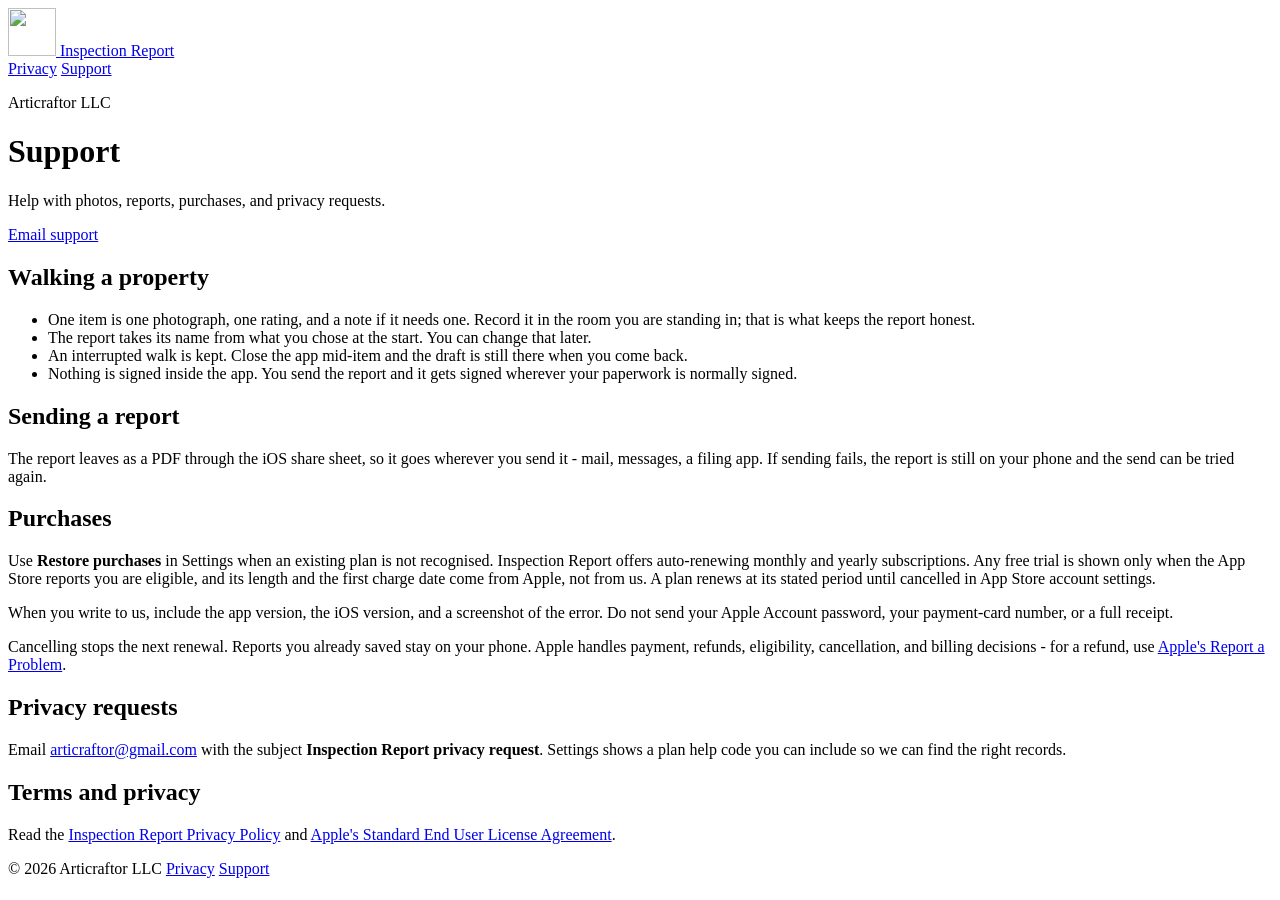
==== support/index.html @ c22f0e81 "Privacy policy and support pages for Inspection Report The app's Settings has linked here since buil" ====
<!doctype html>
<html lang="en">
  <head>
    <meta charset="utf-8" />
    <meta name="viewport" content="width=device-width, initial-scale=1" />
    <meta name="description" content="Inspection Report support." />
    <title>Support | Inspection Report</title>
    <link rel="icon" href="/inspection-report-legal/assets/inspection-report-icon.png" />
    <link rel="stylesheet" href="/inspection-report-legal/styles.css" />
  </head>
  <body>
    <header class="site-header">
      <a class="brand" href="/inspection-report-legal/" aria-label="Inspection Report home">
        <img src="/inspection-report-legal/assets/inspection-report-icon.png" alt="" width="48" height="48" />
        <span>Inspection Report</span>
      </a>
      <nav aria-label="Legal and support">
        <a  href="/inspection-report-legal/privacy/">Privacy</a>
        <a aria-current="page" href="/inspection-report-legal/support/">Support</a>
      </nav>
    </header>
    <main class="document-main">
      <header class="document-title">
        <p class="eyebrow">Articraftor LLC</p>
        <h1>Support</h1>
        <p class="lede">Help with photos, reports, purchases, and privacy requests.</p>
        <a class="contact-link" href="mailto:articraftor@gmail.com">Email support</a>
      </header>
      <article>
        <section>
          <h2>Walking a property</h2>
          <ul>
            <li>One item is one photograph, one rating, and a note if it needs one. Record it in the room you are standing in; that is what keeps the report honest.</li>
            <li>The report takes its name from what you chose at the start. You can change that later.</li>
            <li>An interrupted walk is kept. Close the app mid-item and the draft is still there when you come back.</li>
            <li>Nothing is signed inside the app. You send the report and it gets signed wherever your paperwork is normally signed.</li>
          </ul>
        </section>
        <section>
          <h2>Sending a report</h2>
          <p>The report leaves as a PDF through the iOS share sheet, so it goes wherever you send it - mail, messages, a filing app. If sending fails, the report is still on your phone and the send can be tried again.</p>
        </section>
        <section>
          <h2>Purchases</h2>
          <p>Use <strong>Restore purchases</strong> in Settings when an existing plan is not recognised. Inspection Report offers auto-renewing monthly and yearly subscriptions. Any free trial is shown only when the App Store reports you are eligible, and its length and the first charge date come from Apple, not from us. A plan renews at its stated period until cancelled in App Store account settings.</p>
          <p>When you write to us, include the app version, the iOS version, and a screenshot of the error. Do not send your Apple Account password, your payment-card number, or a full receipt.</p>
          <p>Cancelling stops the next renewal. Reports you already saved stay on your phone. Apple handles payment, refunds, eligibility, cancellation, and billing decisions - for a refund, use <a href="https://reportaproblem.apple.com/">Apple's Report a Problem</a>.</p>
        </section>
        <section>
          <h2>Privacy requests</h2>
          <p>Email <a href="mailto:articraftor@gmail.com?subject=Inspection%20Report%20privacy%20request">articraftor@gmail.com</a> with the subject <strong>Inspection Report privacy request</strong>. Settings shows a plan help code you can include so we can find the right records.</p>
        </section>
        <section>
          <h2>Terms and privacy</h2>
          <p>Read the <a href="/inspection-report-legal/privacy/">Inspection Report Privacy Policy</a> and <a href="https://www.apple.com/legal/internet-services/itunes/dev/stdeula/">Apple's Standard End User License Agreement</a>.</p>
        </section>
      </article>
    </main>
    <footer>
      <span>&copy; 2026 Articraftor LLC</span>
      <a href="/inspection-report-legal/privacy/">Privacy</a>
      <a href="/inspection-report-legal/support/">Support</a>
    </footer>
  </body>
</html>
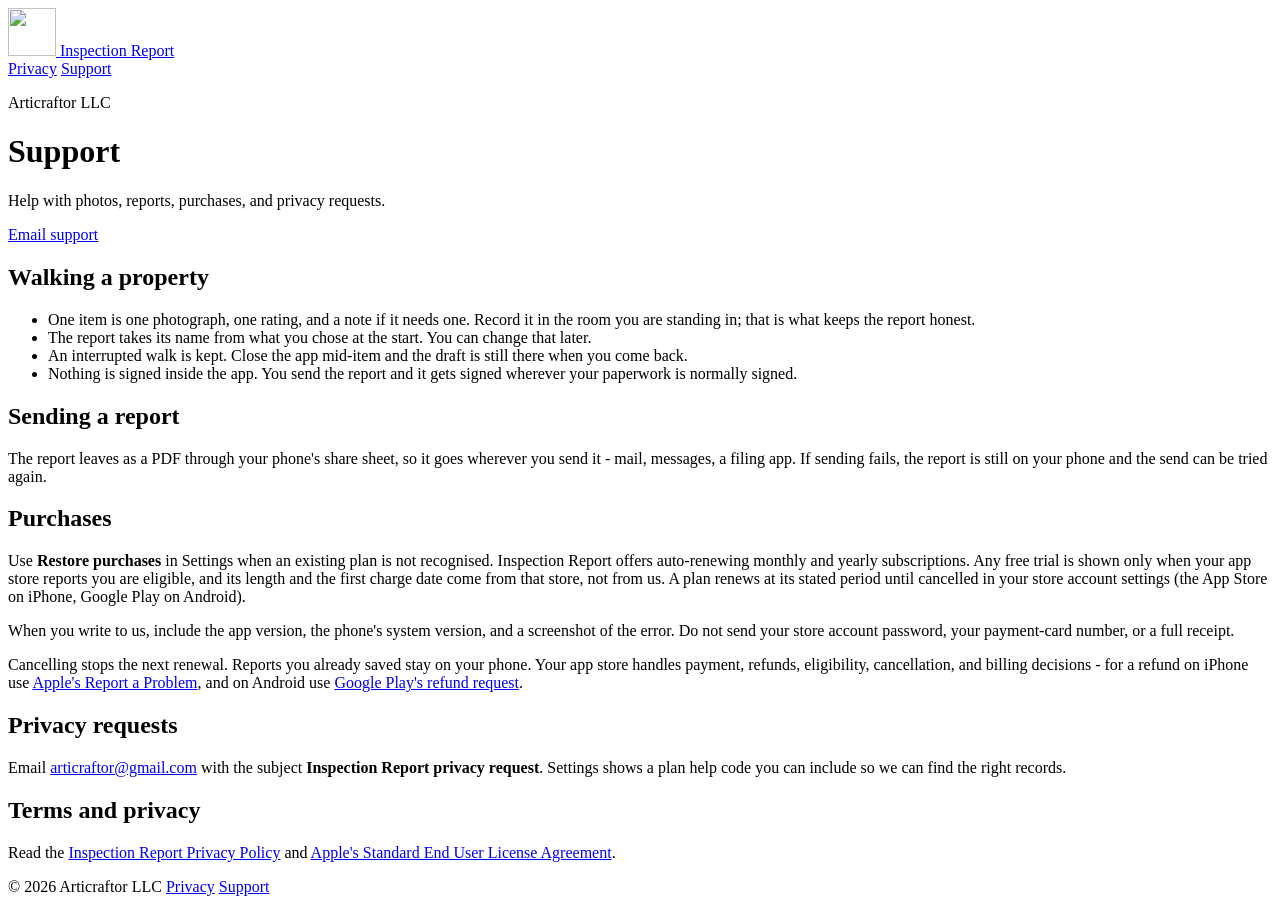
==== commit 0023ef2b: "Privacy and support pages cover both stores, not Apple only The app now ships on Google Play as well" ====
--- a/support/index.html
+++ b/support/index.html
@@ -38,13 +38,13 @@
         </section>
         <section>
           <h2>Sending a report</h2>
-          <p>The report leaves as a PDF through the iOS share sheet, so it goes wherever you send it - mail, messages, a filing app. If sending fails, the report is still on your phone and the send can be tried again.</p>
+          <p>The report leaves as a PDF through your phone's share sheet, so it goes wherever you send it - mail, messages, a filing app. If sending fails, the report is still on your phone and the send can be tried again.</p>
         </section>
         <section>
           <h2>Purchases</h2>
-          <p>Use <strong>Restore purchases</strong> in Settings when an existing plan is not recognised. Inspection Report offers auto-renewing monthly and yearly subscriptions. Any free trial is shown only when the App Store reports you are eligible, and its length and the first charge date come from Apple, not from us. A plan renews at its stated period until cancelled in App Store account settings.</p>
-          <p>When you write to us, include the app version, the iOS version, and a screenshot of the error. Do not send your Apple Account password, your payment-card number, or a full receipt.</p>
-          <p>Cancelling stops the next renewal. Reports you already saved stay on your phone. Apple handles payment, refunds, eligibility, cancellation, and billing decisions - for a refund, use <a href="https://reportaproblem.apple.com/">Apple's Report a Problem</a>.</p>
+          <p>Use <strong>Restore purchases</strong> in Settings when an existing plan is not recognised. Inspection Report offers auto-renewing monthly and yearly subscriptions. Any free trial is shown only when your app store reports you are eligible, and its length and the first charge date come from that store, not from us. A plan renews at its stated period until cancelled in your store account settings (the App Store on iPhone, Google Play on Android).</p>
+          <p>When you write to us, include the app version, the phone's system version, and a screenshot of the error. Do not send your store account password, your payment-card number, or a full receipt.</p>
+          <p>Cancelling stops the next renewal. Reports you already saved stay on your phone. Your app store handles payment, refunds, eligibility, cancellation, and billing decisions - for a refund on iPhone use <a href="https://reportaproblem.apple.com/">Apple's Report a Problem</a>, and on Android use <a href="https://support.google.com/googleplay/answer/2479637">Google Play's refund request</a>.</p>
         </section>
         <section>
           <h2>Privacy requests</h2>
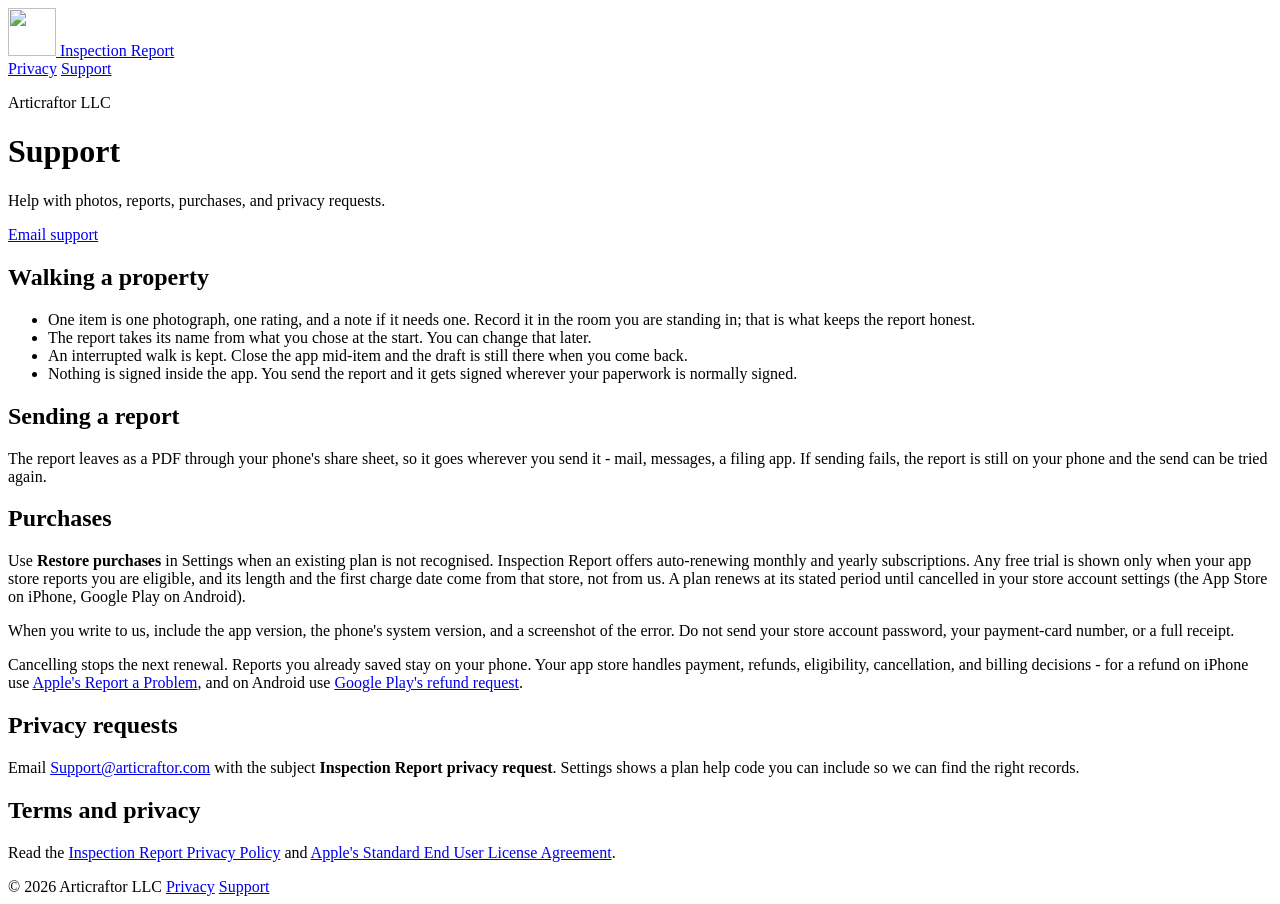
==== commit 659cad14: "Use canonical support email" ====
--- a/support/index.html
+++ b/support/index.html
@@ -24,7 +24,7 @@
         <p class="eyebrow">Articraftor LLC</p>
         <h1>Support</h1>
         <p class="lede">Help with photos, reports, purchases, and privacy requests.</p>
-        <a class="contact-link" href="mailto:articraftor@gmail.com">Email support</a>
+        <a class="contact-link" href="mailto:support@articraftor.com">Email support</a>
       </header>
       <article>
         <section>
@@ -48,7 +48,7 @@
         </section>
         <section>
           <h2>Privacy requests</h2>
-          <p>Email <a href="mailto:articraftor@gmail.com?subject=Inspection%20Report%20privacy%20request">articraftor@gmail.com</a> with the subject <strong>Inspection Report privacy request</strong>. Settings shows a plan help code you can include so we can find the right records.</p>
+          <p>Email <a href="mailto:support@articraftor.com?subject=Inspection%20Report%20privacy%20request">Support@articraftor.com</a> with the subject <strong>Inspection Report privacy request</strong>. Settings shows a plan help code you can include so we can find the right records.</p>
         </section>
         <section>
           <h2>Terms and privacy</h2>
